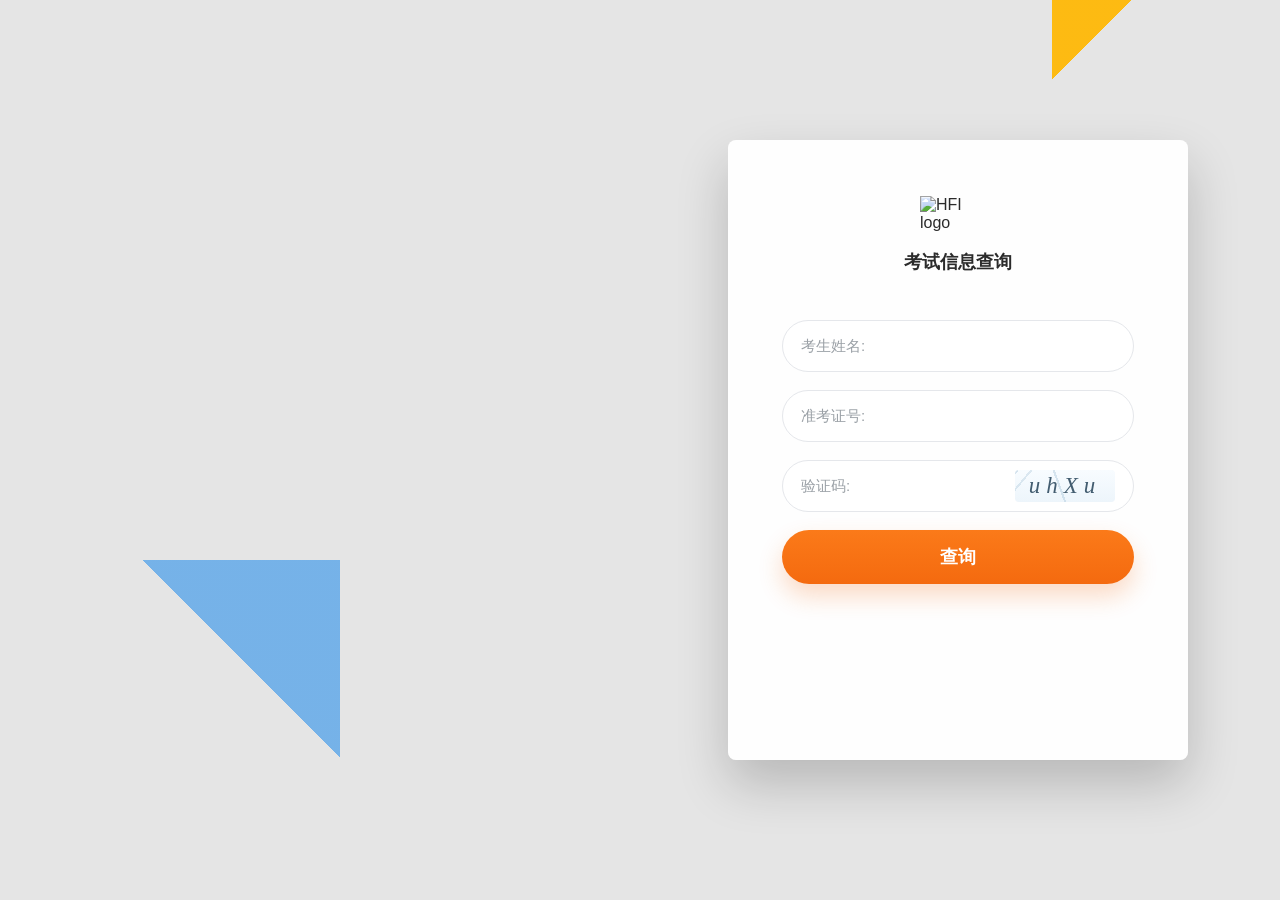
==== index.html @ 71aaa4ad "Refine admission result and download flow" ====
<!DOCTYPE html>
<html lang="zh-CN">
<head>
  <meta charset="UTF-8" />
  <meta name="viewport" content="width=device-width, initial-scale=1.0" />
  <title>HFI 考试信息查询</title>
  <link rel="stylesheet" href="css/style.css" />
</head>
<body class="login-body">
  <main class="page-shell page-login">
    <section class="login-card">
      <img class="brand-logo" src="https://gdhfi.com/home/img/logo.png" alt="HFI logo" />
      <h1 class="login-title">考试信息查询</h1>

      <form class="query-form" id="queryForm">
        <label class="pill-field">
          <span class="field-label">考生姓名:</span>
          <input id="studentName" type="text" autocomplete="off" />
        </label>

        <label class="pill-field">
          <span class="field-label">准考证号:</span>
          <input id="ticketNo" type="text" autocomplete="off" />
        </label>

        <label class="pill-field">
          <span class="field-label">验证码:</span>
          <input id="captchaInput" type="text" maxlength="4" autocomplete="off" />
          <button class="captcha-box" id="captchaButton" type="button" aria-label="查看固定验证码">uhXu</button>
        </label>

        <button class="primary-btn query-btn" type="submit">查询</button>
        <p class="form-message" id="formMessage"></p>
      </form>
    </section>
  </main>

  <script src="js/app.js"></script>
</body>
</html>
---- css/style.css ----
:root {
  --orange: #f97316;
  --orange-deep: #f46a0f;
  --orange-dark: #e75e09;
  --panel-white: rgba(255, 255, 255, 0.965);
  --line: #f1f1f1;
  --text: #2b2b2b;
  --muted: #98a2b3;
}

* {
  box-sizing: border-box;
}

html,
body {
  margin: 0;
  min-height: 100%;
  font-family: "Microsoft YaHei", "PingFang SC", Arial, sans-serif;
  color: var(--text);
}

body {
  min-height: 100vh;
}

.login-body,
.result-body,
.guide-body {
  background:
    linear-gradient(135deg, rgba(255, 183, 0, 0.92) 0, rgba(255, 183, 0, 0.92) 56px, transparent 56px) top right/228px 228px no-repeat,
    linear-gradient(225deg, rgba(93, 167, 233, 0.82) 0, rgba(93, 167, 233, 0.82) 140px, transparent 140px) bottom left/340px 340px no-repeat,
    linear-gradient(rgba(0, 0, 0, 0.1), rgba(0, 0, 0, 0.1)),
    url('https://gdhfi.com/home/img/bg10.jpg') center center / cover no-repeat fixed;
}

.page-shell {
  min-height: 100vh;
  display: flex;
  align-items: center;
  justify-content: center;
  padding: 28px;
}

.page-login {
  justify-content: flex-end;
}

.login-card {
  width: min(460px, 100%);
  min-height: 620px;
  border-radius: 8px;
  padding: 56px 54px 44px;
  margin-right: min(5vw, 72px);
  background: var(--panel-white);
  box-shadow: 0 24px 52px rgba(0, 0, 0, 0.2);
  display: flex;
  flex-direction: column;
  align-items: center;
}

.brand-logo {
  width: 76px;
  margin-bottom: 18px;
}

.login-title {
  margin: 0 0 46px;
  font-size: 18px;
  font-weight: 700;
}

.query-form {
  width: 100%;
}

.pill-field {
  display: flex;
  align-items: center;
  height: 52px;
  width: 100%;
  border: 1px solid #e5e7eb;
  border-radius: 999px;
  padding: 0 18px;
  background: #fff;
  margin-bottom: 18px;
  transition: border-color .2s ease, box-shadow .2s ease;
}

.pill-field:focus-within {
  border-color: #f8b27f;
  box-shadow: 0 0 0 3px rgba(244, 106, 15, 0.1);
}

.field-label {
  flex: 0 0 78px;
  color: #9aa0a6;
  font-size: 15px;
}

.pill-field input {
  flex: 1;
  min-width: 0;
  border: 0;
  outline: none;
  font-size: 15px;
  color: var(--text);
  background: transparent;
}

.captcha-box {
  border: 0;
  width: 100px;
  height: 32px;
  border-radius: 4px;
  margin-left: 10px;
  background:
    linear-gradient(130deg, rgba(145, 180, 204, 0.35) 0 3%, transparent 3% 12%, rgba(145, 180, 204, 0.28) 12% 14%, transparent 14% 100%),
    linear-gradient(70deg, transparent 0 44%, rgba(145, 180, 204, 0.32) 44% 46%, transparent 46% 100%),
    linear-gradient(180deg, #f8fcff 0%, #edf5fb 100%);
  color: #435d70;
  letter-spacing: 6px;
  font-size: 23px;
  font-family: Georgia, serif;
  font-style: italic;
  cursor: pointer;
}

.primary-btn,
.secondary-btn,
.download-btn,
.ghost-btn {
  text-decoration: none;
  display: inline-flex;
  align-items: center;
  justify-content: center;
  cursor: pointer;
}

.query-btn {
  width: 100%;
  height: 54px;
  border: 0;
  border-radius: 999px;
  background: linear-gradient(180deg, #fb7a19 0%, var(--orange-deep) 100%);
  color: #fff;
  font-size: 18px;
  font-weight: 700;
  box-shadow: 0 12px 24px rgba(244, 106, 15, 0.24);
}

.form-message {
  min-height: 24px;
  margin: 12px 4px 0;
  color: #ef4444;
  font-size: 14px;
}

.result-panel,
.guide-card {
  width: min(1080px, 100%);
  border-radius: 20px;
  overflow: hidden;
  background: rgba(255, 255, 255, 0.975);
  box-shadow: 0 24px 60px rgba(0, 0, 0, 0.2);
}

.result-header {
  background: var(--orange-deep);
  color: #fff;
  padding: 26px 34px;
  display: flex;
  align-items: center;
  gap: 12px;
  font-size: 20px;
  font-weight: 700;
}

.result-header-icon {
  width: 36px;
  height: 36px;
  border-radius: 8px;
  background: rgba(255, 255, 255, 0.16);
  display: inline-flex;
  align-items: center;
  justify-content: center;
}

.result-info-grid {
  display: grid;
  grid-template-columns: repeat(3, 1fr);
  gap: 18px;
  padding: 34px 36px;
  border-bottom: 1px solid var(--line);
}

.result-info-item {
  font-size: 16px;
  font-weight: 700;
}

.result-info-item span {
  color: #666;
  margin-right: 6px;
  font-weight: 500;
}

.score-grid {
  display: grid;
  grid-template-columns: repeat(4, 1fr);
  gap: 16px;
  padding: 42px 36px 28px;
  border-bottom: 1px solid var(--line);
}

.score-item {
  text-align: center;
}

.score-value {
  margin-bottom: 18px;
  font-size: 32px;
  font-weight: 800;
}

.score-label {
  color: var(--muted);
  font-size: 15px;
}

.admission-strip {
  margin: 24px 36px 0;
  padding: 18px 24px;
  border-radius: 12px;
  background: #fff7ed;
  display: flex;
  align-items: center;
  justify-content: space-between;
  gap: 18px;
}

.admission-title {
  flex: 1;
  text-align: center;
  font-size: 22px;
  font-weight: 800;
}

.admission-title strong {
  color: var(--orange-deep);
}

.admission-actions,
.guide-actions,
.result-actions {
  display: flex;
  align-items: center;
  gap: 12px;
  flex-wrap: wrap;
}

.secondary-btn,
.download-btn,
.ghost-btn {
  min-height: 42px;
  padding: 0 16px;
  border-radius: 8px;
  font-size: 14px;
  font-weight: 700;
}

.secondary-btn {
  background: #fff;
  color: var(--orange-dark);
  border: 1px solid #fdba74;
}

.download-btn {
  background: var(--orange-deep);
  color: #fff;
  border: 1px solid transparent;
}

.ghost-btn {
  background: #fff;
  color: var(--orange-deep);
  border: 1px solid #fdba74;
}

.result-note {
  padding: 22px 46px 36px;
  color: #4b5563;
  font-size: 15px;
  line-height: 1.8;
}

.inline-guide-link {
  color: var(--orange-deep);
  font-weight: 700;
  text-decoration: none;
}

.inline-guide-link:hover {
  text-decoration: underline;
}

.result-actions {
  padding: 0 46px 40px;
}

.guide-card {
  max-width: 860px;
  padding: 44px;
  border-radius: 18px;
}

.guide-card h1 {
  margin-top: 0;
  margin-bottom: 18px;
  color: var(--orange-deep);
}

.guide-card p,
.guide-card li {
  line-height: 1.8;
  font-size: 16px;
}

.guide-card ul {
  margin: 0 0 28px;
  padding-left: 20px;
}

@media (max-width: 900px) {
  .page-shell {
    padding: 18px;
  }

  .page-login {
    justify-content: center;
  }

  .login-card {
    min-height: auto;
    margin-right: 0;
    padding: 40px 24px 30px;
  }

  .result-info-grid,
  .score-grid {
    grid-template-columns: 1fr;
  }

  .admission-strip {
    flex-direction: column;
    align-items: stretch;
  }

  .admission-title {
    text-align: left;
  }

  .guide-card {
    padding: 28px 20px;
  }
}
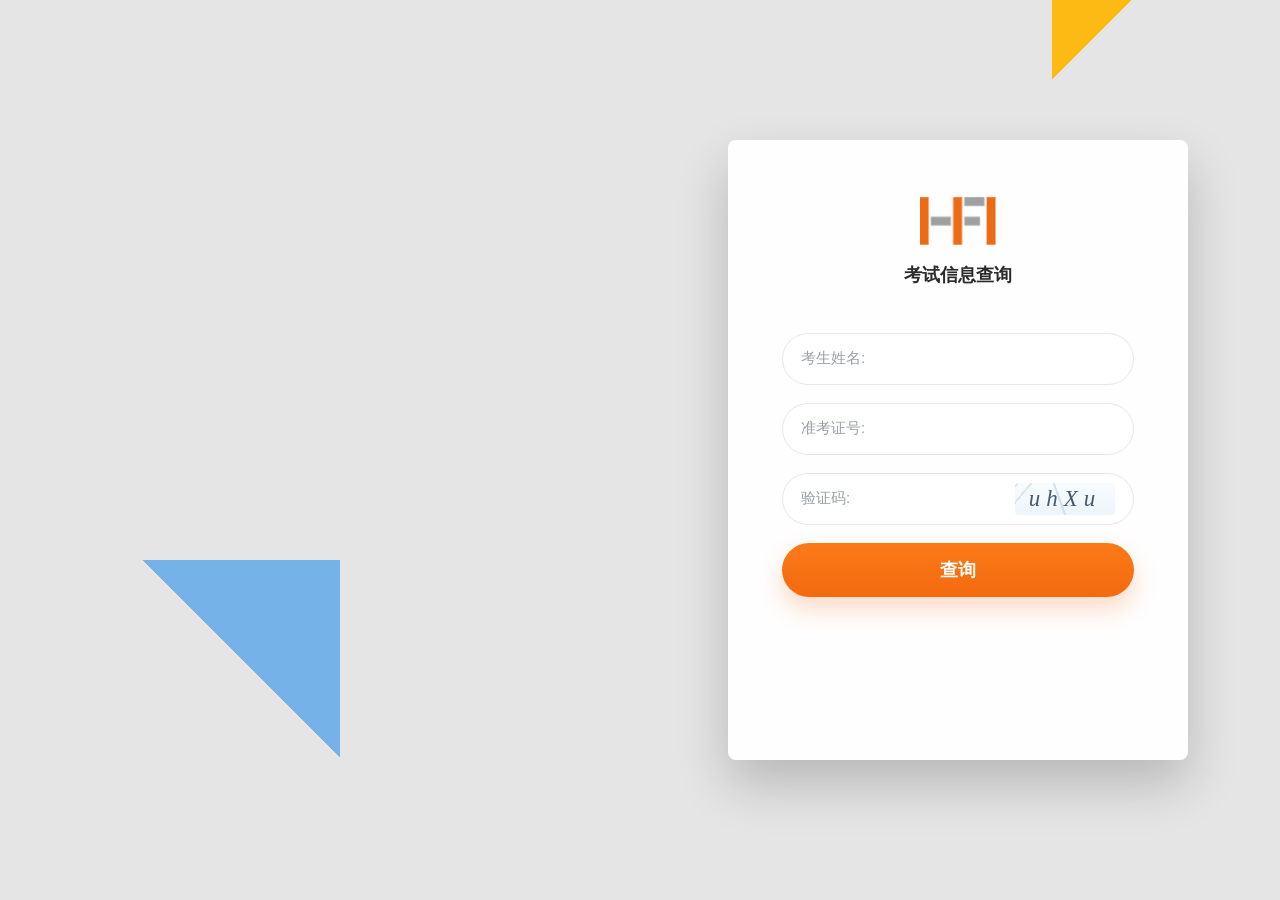
==== commit a37adc92: "Update index.html" ====
--- a/index.html
+++ b/index.html
@@ -9,7 +9,7 @@
 <body class="login-body">
   <main class="page-shell page-login">
     <section class="login-card">
-      <img class="brand-logo" src="https://gdhfi.com/home/img/logo.png" alt="HFI logo" />
+      <img class="brand-logo" src="/logo.png" alt="HFI logo" />
       <h1 class="login-title">考试信息查询</h1>
 
       <form class="query-form" id="queryForm">
